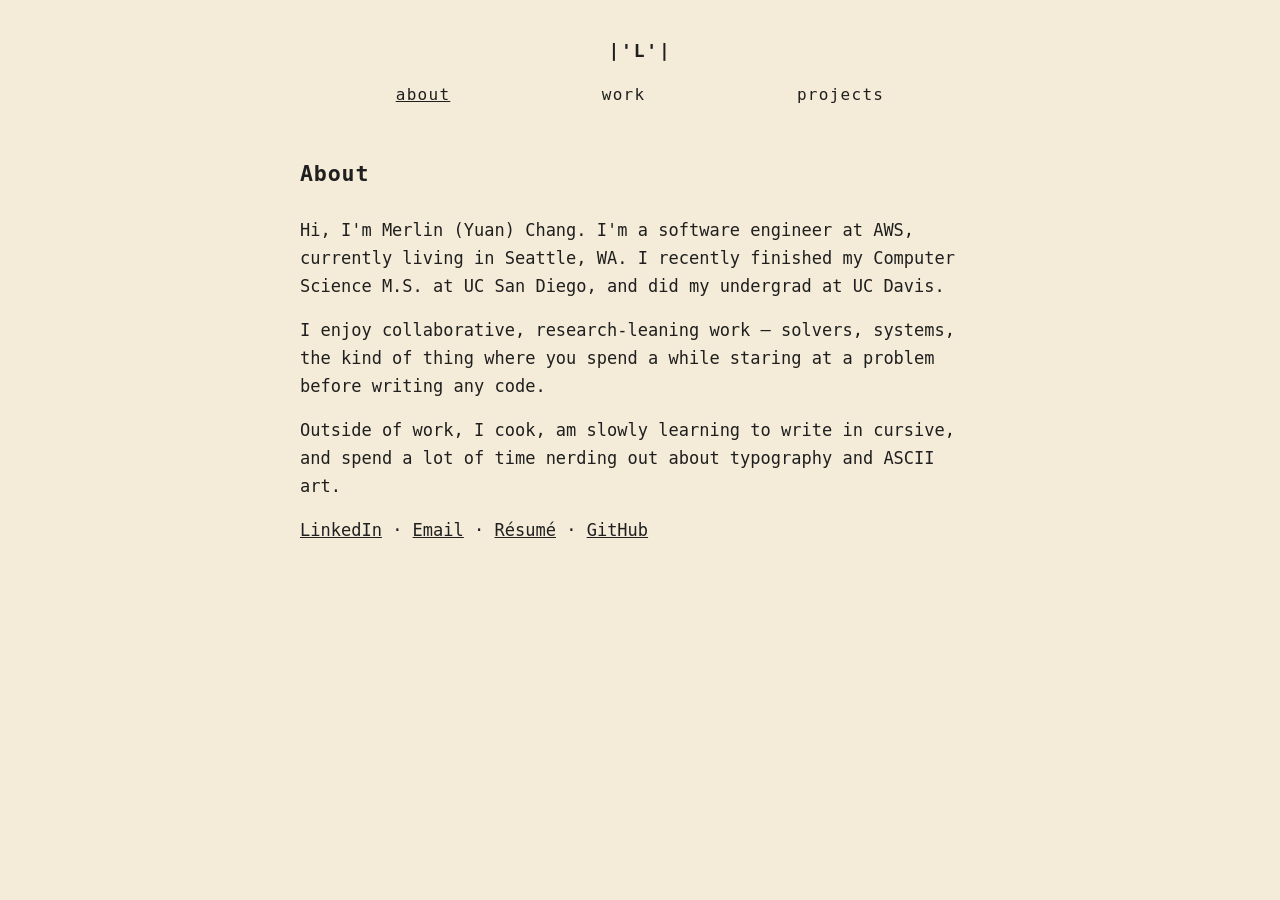
==== about.html @ ed8d3349 "added about/work/projects pages, nav, favicon, page transitions" ====
<!DOCTYPE html>
<html lang="en">
<head>
  <meta charset="utf-8">
  <meta name="viewport" content="width=device-width, initial-scale=1">
  <title>About — Merlin Chang</title>
  <link rel="stylesheet" href="ascii.css">
  <link rel="icon" type="image/svg+xml" href="favicon.svg">
</head>
<body class="page">
  <a class="home" href="ascii.html" aria-label="Home">|'L'|</a>
  <nav class="nav">
    <a href="about.html" aria-current="page">About</a>
    <a href="work.html">Work</a>
    <a href="projects.html">Projects</a>
  </nav>
  <main class="content">
    <h1>About</h1>
    <p>Hi, I'm Merlin (Yuan) Chang. I'm a software engineer at AWS, currently living in Seattle, WA. I recently finished my Computer Science M.S. at UC San Diego, and did my undergrad at UC Davis.</p>
    <p>I enjoy collaborative, research-leaning work — solvers, systems, the kind of thing where you spend a while staring at a problem before writing any code.</p>
    <p>Outside of work, I cook, am slowly learning to write in cursive, and spend a lot of time nerding out about typography and ASCII art.</p>
    <p>
      <a href="https://www.linkedin.com/in/yuan-chang-26b425203/">LinkedIn</a> ·
      <a href="mailto:merlin.y.chang@gmail.com">Email</a> ·
      <a href="./src/resume.pdf">Résumé</a> ·
      <a href="https://github.com/itis2010me">GitHub</a>
    </p>
  </main>
</body>
</html>
---- ascii.css ----
@view-transition {
  navigation: auto;
}

::view-transition-old(root),
::view-transition-new(root) {
  animation-duration: 0.35s;
  animation-timing-function: ease-out;
}

* { box-sizing: border-box; margin: 0; padding: 0; }

html, body {
  height: 100%;
  background: #f4ecd8;
  color: #1f1f1f;
  font-family: 'JetBrains Mono', 'Fira Code', 'Menlo', 'Consolas', ui-monospace, monospace;
}

body.landing {
  overflow: hidden;
  position: relative;
}

body.landing .greeting,
body.landing .nav,
body.landing #out {
  position: absolute;
  left: 50%;
  transform: translate(-50%, -50%);
}

body.landing .greeting { top: 15%; }
body.landing .nav { top: 32.5%; }
body.landing #out { top: 50%; }

body.page {
  min-height: 100%;
  padding: 2.5rem 1.5rem 5rem;
}

.greeting {
  font-size: clamp(28px, 5vw, 44px);
  font-weight: 700;
  letter-spacing: 0.02em;
  text-align: center;
}

.home {
  display: block;
  text-align: center;
  margin: 0 auto 1.25rem;
  font-size: 18px;
  font-weight: 700;
  color: inherit;
  text-decoration: none;
  letter-spacing: 0.1em;
}

.home:hover {
  text-decoration: underline;
}

.nav {
  display: flex;
  justify-content: space-around;
  width: min(640px, 92vw);
  margin: 0 auto;
  font-size: 16px;
  letter-spacing: 0.08em;
}

.nav a {
  color: inherit;
  text-decoration: none;
  padding: 0.25rem 0.5rem;
  text-transform: lowercase;
}

.nav a:hover,
.nav a[aria-current="page"] {
  text-decoration: underline;
}

#out {
  font-size: 20px;
  line-height: 1;
  white-space: pre;
  color: #1f1f1f;
  user-select: none;
  letter-spacing: 0;
  pointer-events: none;
}

.content {
  max-width: 680px;
  margin: 3rem auto 0;
  font-size: 17px;
  line-height: 1.65;
}

.content h1 {
  font-size: 1.35rem;
  font-weight: 700;
  margin-bottom: 1.5rem;
  letter-spacing: 0.04em;
}

.content p {
  margin-bottom: 1rem;
}

.content a {
  color: inherit;
}

.entry {
  margin-bottom: 2.75rem;
}

.entry-title {
  font-weight: 700;
}

.entry-meta {
  opacity: 0.65;
  font-size: 13px;
}
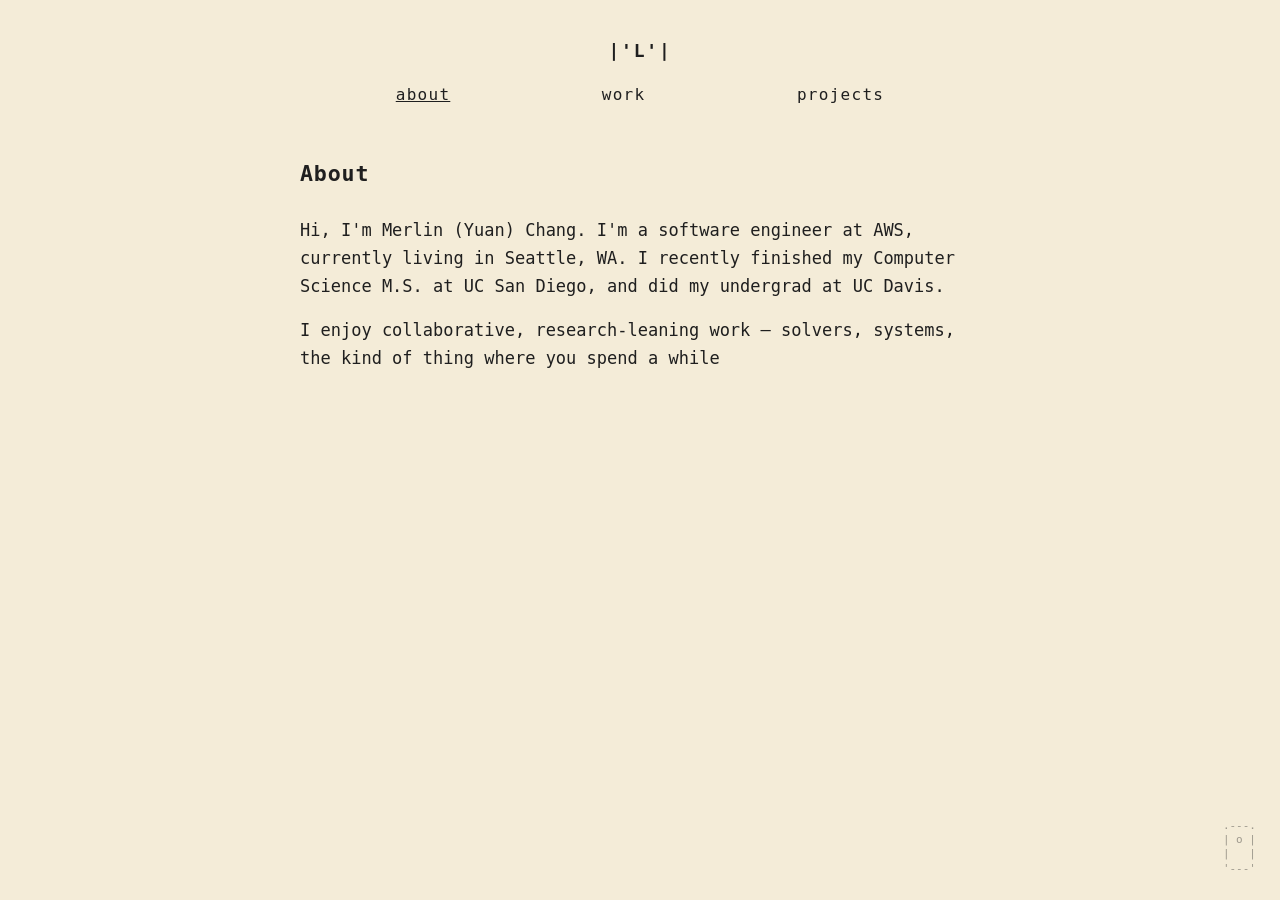
==== commit 2ee8c42e: "added dark mode toggle, typewriter effect, OG meta, responsive layout, TermFrenzy project" ====
--- a/about.html
+++ b/about.html
@@ -4,11 +4,27 @@
   <meta charset="utf-8">
   <meta name="viewport" content="width=device-width, initial-scale=1">
   <title>About — Merlin Chang</title>
-  <link rel="stylesheet" href="ascii.css">
+  <meta name="description" content="About Merlin Chang — software engineer at AWS, based in Seattle.">
+  <meta property="og:title" content="About — Merlin Chang">
+  <meta property="og:description" content="Software engineer at AWS, based in Seattle. UCSD CSE M.S., UC Davis alum.">
+  <meta property="og:type" content="website">
+  <meta property="og:url" content="https://itis2010me.github.io/about.html">
+  <meta name="twitter:card" content="summary">
+  <script>
+    const t=localStorage.getItem('theme');
+    if(t==='dark'||(!t&&matchMedia('(prefers-color-scheme:dark)').matches))
+      document.documentElement.setAttribute('data-theme','dark');
+  </script>
+  <style>
+    @view-transition { navigation: auto; }
+    .home { view-transition-name: site-title; }
+    .nav { view-transition-name: site-nav; }
+  </style>
+  <link rel="stylesheet" href="ascii.css" blocking="render">
   <link rel="icon" type="image/svg+xml" href="favicon.svg">
 </head>
 <body class="page">
-  <a class="home" href="ascii.html" aria-label="Home">|'L'|</a>
+  <a class="home" href="index.html" aria-label="Home">|'L'|</a>
   <nav class="nav">
     <a href="about.html" aria-current="page">About</a>
     <a href="work.html">Work</a>
@@ -26,5 +42,9 @@
       <a href="https://github.com/itis2010me">GitHub</a>
     </p>
   </main>
+
+  <button id="theme-toggle" class="dark-toggle" aria-label="Toggle dark mode"></button>
+  <script src="typewriter.js"></script>
+  <script src="theme.js"></script>
 </body>
 </html>
--- a/ascii.css
+++ b/ascii.css
@@ -24,12 +24,22 @@
 
 body.landing .greeting,
 body.landing .nav,
-body.landing #out {
+body.landing #out,
+body.landing .landing-footer {
   position: absolute;
   left: 50%;
   transform: translate(-50%, -50%);
 }
 
+body.landing .landing-footer {
+  top: auto;
+  bottom: 1.5rem;
+  transform: translateX(-50%);
+  border-top: none;
+  margin: 0;
+  padding: 0;
+}
+
 body.landing .greeting { top: 15%; }
 body.landing .nav { top: 32.5%; }
 body.landing #out { top: 50%; }
@@ -37,6 +47,7 @@
 body.page {
   min-height: 100%;
   padding: 2.5rem 1.5rem 5rem;
+  position: relative;
 }
 
 .greeting {
@@ -44,6 +55,7 @@
   font-weight: 700;
   letter-spacing: 0.02em;
   text-align: center;
+  view-transition-name: site-title;
 }
 
 .home {
@@ -55,6 +67,7 @@
   color: inherit;
   text-decoration: none;
   letter-spacing: 0.1em;
+  view-transition-name: site-title;
 }
 
 .home:hover {
@@ -68,6 +81,7 @@
   margin: 0 auto;
   font-size: 16px;
   letter-spacing: 0.08em;
+  view-transition-name: site-nav;
 }
 
 .nav a {
@@ -83,7 +97,7 @@
 }
 
 #out {
-  font-size: 20px;
+  font-size: min(20px, 2.9vw);
   line-height: 1;
   white-space: pre;
   color: #1f1f1f;
@@ -126,3 +140,99 @@
   opacity: 0.65;
   font-size: 13px;
 }
+
+.footer {
+  max-width: 680px;
+  margin: 4rem auto 0;
+  padding-top: 1.5rem;
+  border-top: 1px solid rgba(31, 31, 31, 0.15);
+  font-size: 13px;
+  opacity: 0.5;
+  text-align: center;
+}
+
+.footer a {
+  color: inherit;
+  text-decoration: none;
+}
+
+.footer a:hover {
+  text-decoration: underline;
+}
+
+.dark-toggle {
+  position: absolute;
+  bottom: 1.5rem;
+  right: 1.5rem;
+  cursor: pointer;
+  font-family: inherit;
+  font-size: 11px;
+  line-height: 1.3;
+  white-space: pre;
+  background: none;
+  border: none;
+  color: inherit;
+  opacity: 0.4;
+  user-select: none;
+  padding: 0;
+}
+
+.dark-toggle:hover {
+  opacity: 0.8;
+}
+
+[data-theme="dark"] html,
+[data-theme="dark"] body {
+  background: #1a1a1a;
+  color: #e8e0cc;
+}
+
+[data-theme="dark"] #out {
+  color: #e8e0cc;
+}
+
+[data-theme="dark"] .footer {
+  border-top-color: rgba(232, 224, 204, 0.15);
+}
+
+@media (max-width: 700px), (max-height: 700px) {
+  body.landing {
+    display: flex;
+    flex-direction: column;
+    align-items: center;
+    justify-content: center;
+    gap: 1.5rem;
+    padding: 2rem 1rem;
+    overflow-y: auto;
+  }
+
+  body.landing .greeting,
+  body.landing .nav,
+  body.landing #out,
+  body.landing .landing-footer {
+    position: static;
+    transform: none;
+  }
+
+  body.landing .landing-footer {
+    margin-top: 1rem;
+  }
+}
+
+@media (max-width: 700px) {
+  .greeting {
+    font-size: clamp(22px, 6vw, 32px);
+  }
+
+  .nav {
+    font-size: 14px;
+  }
+
+  .content {
+    font-size: 15px;
+  }
+
+  body.page {
+    padding-bottom: 3rem;
+  }
+}
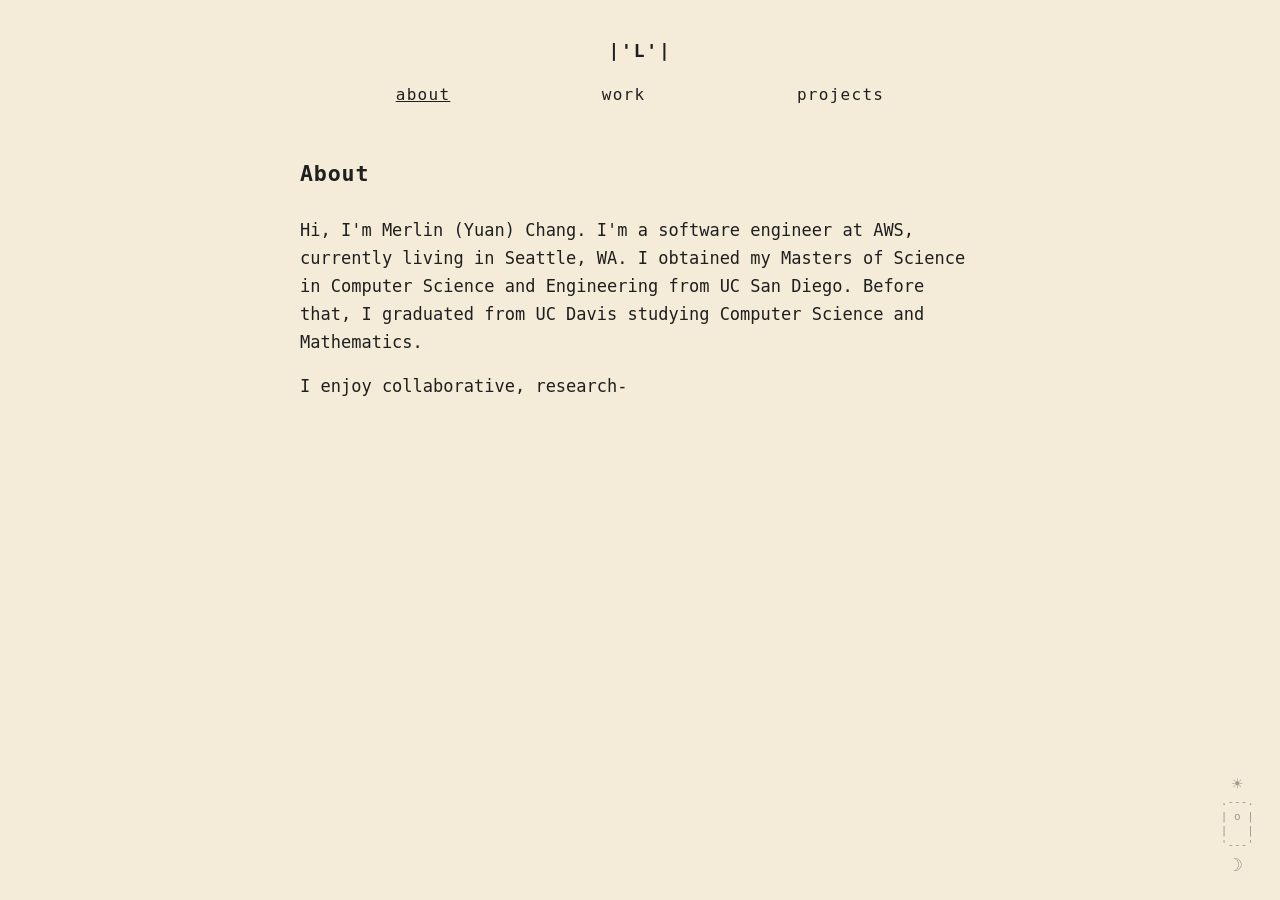
==== commit b84216f9: "polish: clearer blink, sun/moon toggle, about/projects updates, new-tab links - blink uses scaled un" ====
--- a/about.html
+++ b/about.html
@@ -32,14 +32,14 @@
   </nav>
   <main class="content">
     <h1>About</h1>
-    <p>Hi, I'm Merlin (Yuan) Chang. I'm a software engineer at AWS, currently living in Seattle, WA. I recently finished my Computer Science M.S. at UC San Diego, and did my undergrad at UC Davis.</p>
+    <p>Hi, I'm Merlin (Yuan) Chang. I'm a software engineer at AWS, currently living in Seattle, WA. I obtained my Masters of Science in Computer Science and Engineering from UC San Diego. Before that, I graduated from UC Davis studying Computer Science and Mathematics.</p>
     <p>I enjoy collaborative, research-leaning work — solvers, systems, the kind of thing where you spend a while staring at a problem before writing any code.</p>
     <p>Outside of work, I cook, am slowly learning to write in cursive, and spend a lot of time nerding out about typography and ASCII art.</p>
     <p>
-      <a href="https://www.linkedin.com/in/yuan-chang-26b425203/">LinkedIn</a> ·
+      <a href="https://www.linkedin.com/in/yuan-chang-26b425203/" target="_blank" rel="noopener">LinkedIn</a> ·
       <a href="mailto:merlin.y.chang@gmail.com">Email</a> ·
-      <a href="./src/resume.pdf">Résumé</a> ·
-      <a href="https://github.com/itis2010me">GitHub</a>
+      <a href="./src/resume.pdf" target="_blank" rel="noopener">Résumé</a> ·
+      <a href="https://github.com/itis2010me" target="_blank" rel="noopener">GitHub</a>
     </p>
   </main>
 
--- a/ascii.css
+++ b/ascii.css
@@ -161,9 +161,10 @@
 }
 
 .dark-toggle {
-  position: absolute;
+  position: fixed;
   bottom: 1.5rem;
   right: 1.5rem;
+  z-index: 100;
   cursor: pointer;
   font-family: inherit;
   font-size: 11px;
@@ -181,21 +182,21 @@
   opacity: 0.8;
 }
 
-[data-theme="dark"] html,
-[data-theme="dark"] body {
+html[data-theme="dark"],
+html[data-theme="dark"] body {
   background: #1a1a1a;
   color: #e8e0cc;
 }
 
-[data-theme="dark"] #out {
+html[data-theme="dark"] #out {
   color: #e8e0cc;
 }
 
-[data-theme="dark"] .footer {
+html[data-theme="dark"] .footer {
   border-top-color: rgba(232, 224, 204, 0.15);
 }
 
-@media (max-width: 700px), (max-height: 700px) {
+@media (max-width: 700px), (max-height: 500px) {
   body.landing {
     display: flex;
     flex-direction: column;
@@ -235,4 +236,5 @@
   body.page {
     padding-bottom: 3rem;
   }
-}
+
+}
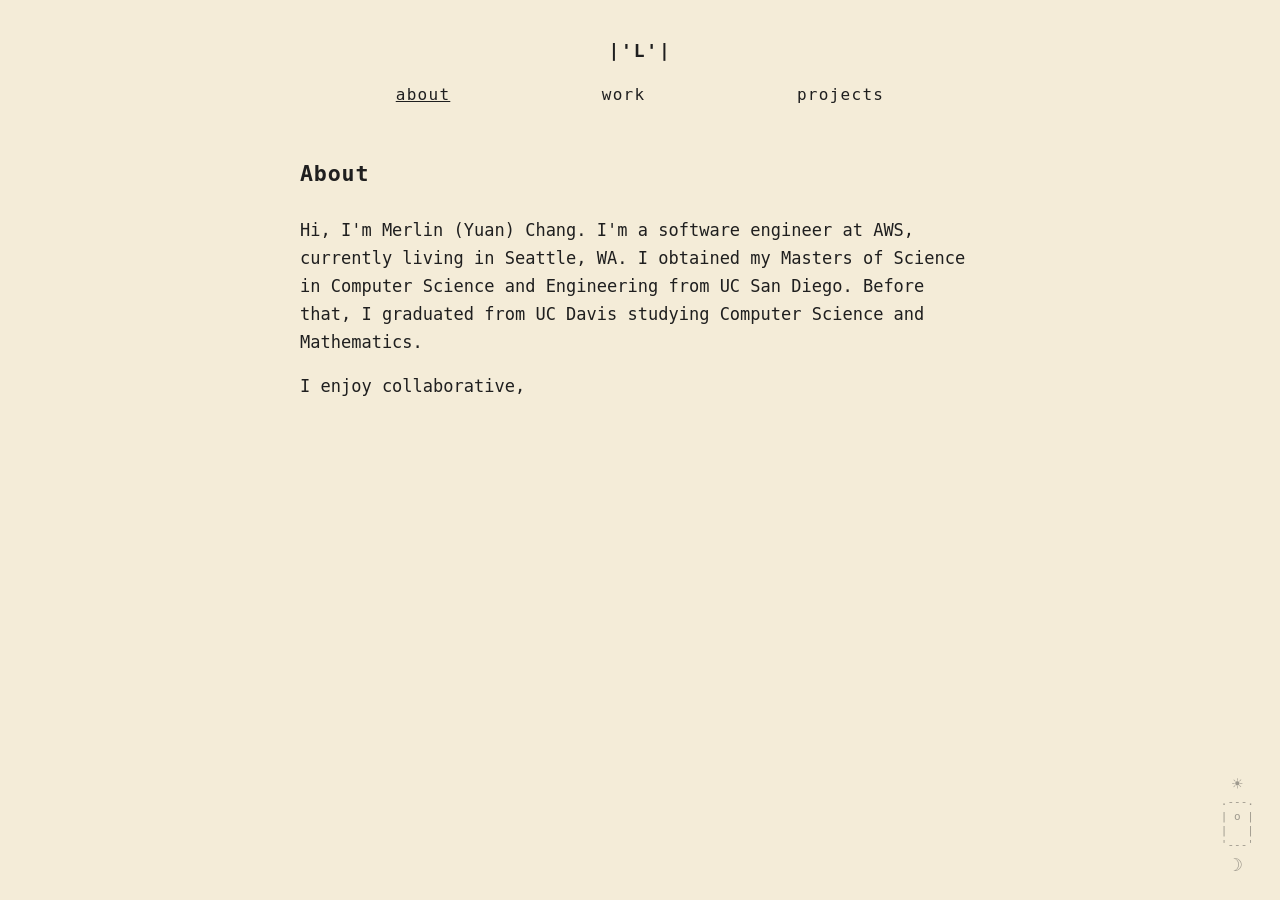
==== commit 06f4f9b0: "Add full-screen ASCII curtain as the page transition Replaces the native @view-transition cross-fade" ====
--- a/about.html
+++ b/about.html
@@ -14,12 +14,15 @@
     const t=localStorage.getItem('theme');
     if(t==='dark'||(!t&&matchMedia('(prefers-color-scheme:dark)').matches))
       document.documentElement.setAttribute('data-theme','dark');
+    if(sessionStorage.getItem('pt-state')){
+      document.documentElement.classList.add('pt-incoming');
+      /* Failsafe: pt-incoming hides the body until the curtain paints. If
+         transition.js never runs, this stops the page being blank forever. */
+      addEventListener('load',function(){
+        document.documentElement.classList.remove('pt-incoming');
+      });
+    }
   </script>
-  <style>
-    @view-transition { navigation: auto; }
-    .home { view-transition-name: site-title; }
-    .nav { view-transition-name: site-nav; }
-  </style>
   <link rel="stylesheet" href="ascii.css" blocking="render">
   <link rel="icon" type="image/svg+xml" href="favicon.svg">
 </head>
@@ -46,5 +49,7 @@
   <button id="theme-toggle" class="dark-toggle" aria-label="Toggle dark mode"></button>
   <script src="typewriter.js"></script>
   <script src="theme.js"></script>
+  <script src="glyph-atlas.js" defer></script>
+  <script src="transition.js" defer></script>
 </body>
 </html>
--- a/ascii.css
+++ b/ascii.css
@@ -1,14 +1,35 @@
-@view-transition {
-  navigation: auto;
-}
-
-::view-transition-old(root),
-::view-transition-new(root) {
-  animation-duration: 0.35s;
-  animation-timing-function: ease-out;
-}
-
 * { box-sizing: border-box; margin: 0; padding: 0; }
+
+:root {
+  --ascii-transition-bg: #f4ecd8;
+  --ascii-transition-color: #1f1f1f;
+}
+
+html[data-theme="dark"] {
+  --ascii-transition-bg: #1a1a1a;
+  --ascii-transition-color: #e8e0cc;
+}
+
+[data-ascii-curtain] {
+  position: fixed;
+  inset: 0;
+  width: 100%;
+  height: 100%;
+  z-index: 9990;
+  pointer-events: none;
+  visibility: hidden;
+}
+
+[data-ascii-curtain="cover"],
+[data-ascii-curtain="reveal"] {
+  visibility: visible;
+  pointer-events: auto;
+}
+
+/* Incoming page starts fully covered, matching the curtain's solid state,
+   so the handoff between documents never shows a flash of raw content. */
+html.pt-incoming { background: var(--ascii-transition-bg); }
+html.pt-incoming body { visibility: hidden; }
 
 html, body {
   height: 100%;
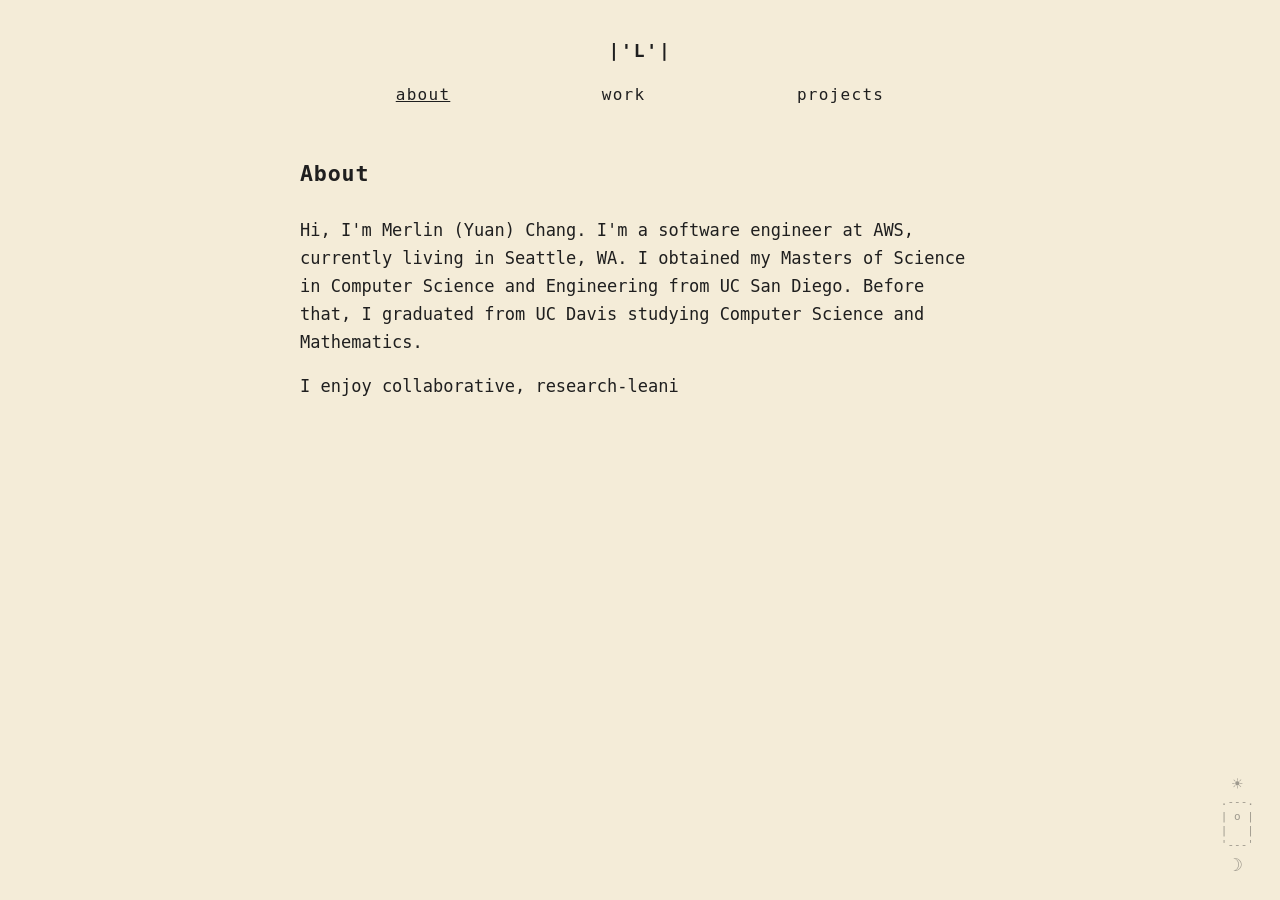
==== commit 07d88a0d: "added latex source for the resume Move the built PDF under src/resume/ alongside main.tex so there i" ====
--- a/about.html
+++ b/about.html
@@ -41,7 +41,7 @@
     <p>
       <a href="https://www.linkedin.com/in/yuan-chang-26b425203/" target="_blank" rel="noopener">LinkedIn</a> ·
       <a href="mailto:merlin.y.chang@gmail.com">Email</a> ·
-      <a href="./src/resume.pdf" target="_blank" rel="noopener">Résumé</a> ·
+      <a href="./src/resume/main.pdf" target="_blank" rel="noopener">Résumé</a> ·
       <a href="https://github.com/itis2010me" target="_blank" rel="noopener">GitHub</a>
     </p>
   </main>
